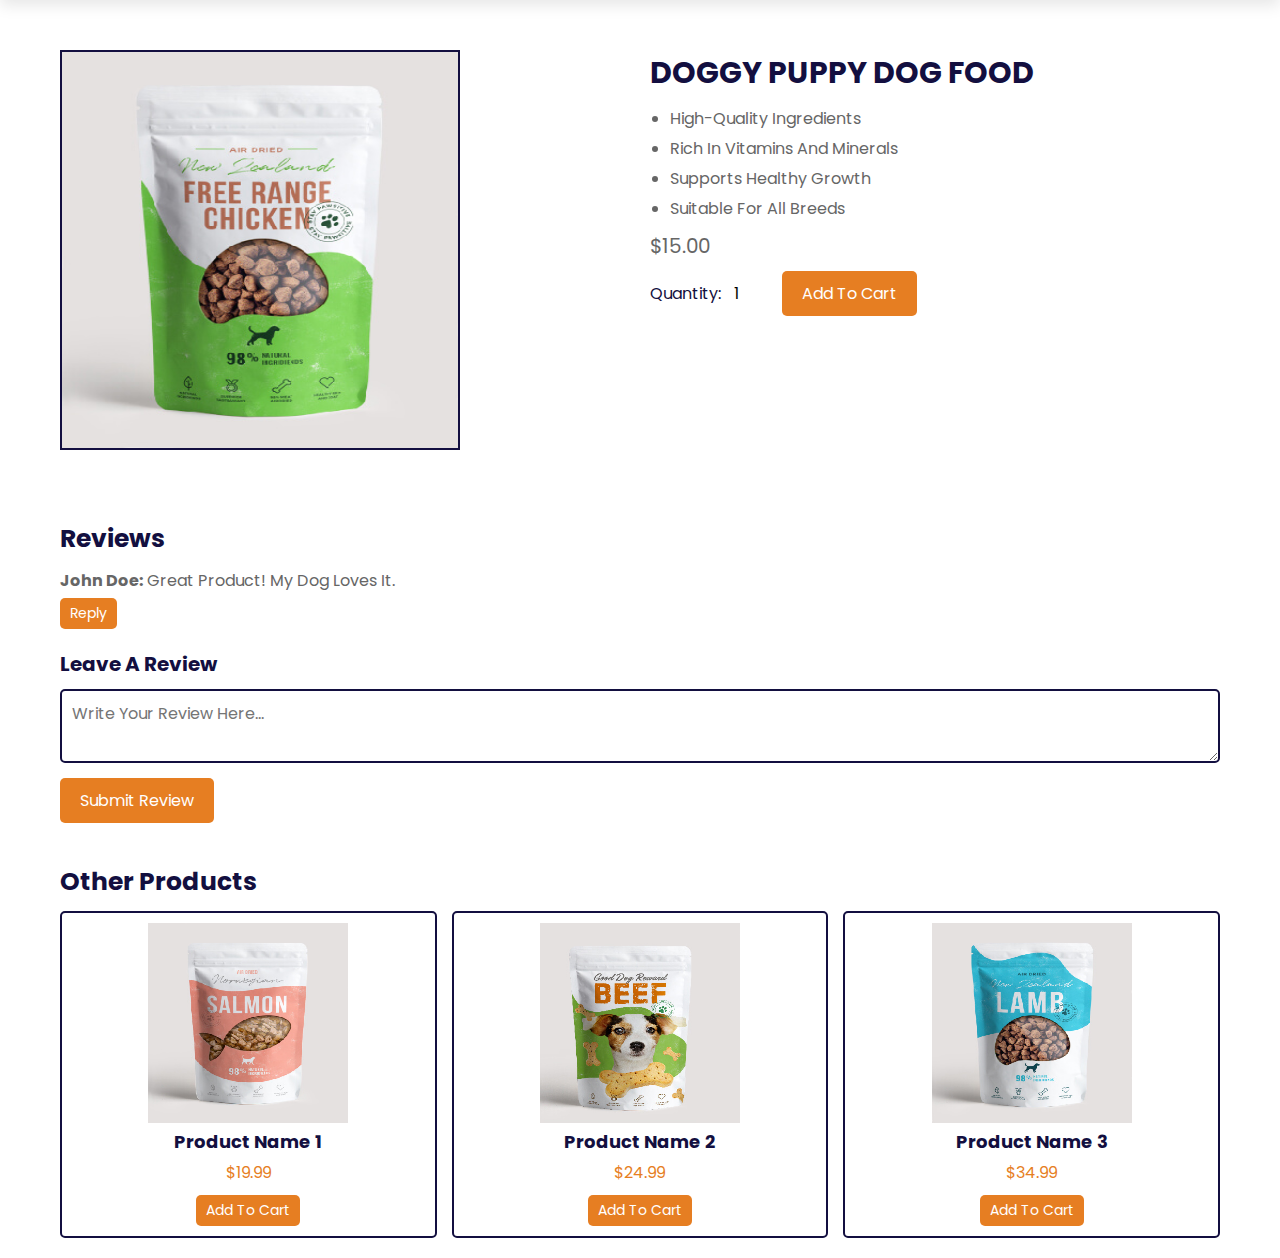
==== product detail/productdetail.html @ 984e51f2 "fix landing page + product detail" ====
<!DOCTYPE html>
<html lang="en">
<head>
    <meta charset="UTF-8">
    <meta name="viewport" content="width=device-width, initial-scale=1.0">
    <title>Product Detail - Pet Food</title>
    <link rel="stylesheet" href="styles.css">
    <link rel="stylesheet" href="https://cdnjs.cloudflare.com/ajax/libs/font-awesome/5.15.4/css/all.min.css">
</head>
<body>
    <header class="header">
        <section class="flex">
            <a href="#" class="logo"> <i class="fas fa-paw"></i> shop </a>
            <nav class="navbar">
                <a href="#home">home</a>
                <a href="#about">about</a>
                <a href="#shop">shop</a>
                <a href="#services">services</a>
                <a href="#contact">contact</a>
            </nav>
            <div class="icons">
                <div class="fas fa-bars" id="menu-btn"></div>
                <a href="#" class="fas fa-shopping-cart"></a>
                <div class="fas fa-user" id="login-btn"></div>
            </div>
            <form action="" class="login-form">
                <h3>sign in</h3>
                <input type="email" name="" placeholder="enter your email" id="" class="box">
                <input type="password" name="" placeholder="enter your password" id="" class="box">
                <div class="remember">
                    <input type="checkbox" name="" id="remember-me">
                    <label for="remember-me">remember me</label>
                </div>
                <input type="submit" value="sign in" class="btn">
                <div class="links">
                    <a href="#">forget password</a>
                    <a href="#">sign up</a>
                </div>
                <!-- user session -->
                <div class="links">
                    <a href="#">Profile</a>
                </div>
                <div class="links">
                    <a href="#">Logout</a>
                </div>
            </form>
        </section>
    </header>

    <section class="product-detail">
        <div class="image-gallery">
            <img src="image/product_01.jpg" alt="Product Image 1">

        </div>
        <div class="details">
            <h1>DOGGY PUPPY DOG FOOD</h1>
            <ul>
                <li>High-quality ingredients</li>
                <li>Rich in vitamins and minerals</li>
                <li>Supports healthy growth</li>
                <li>Suitable for all breeds</li>
            </ul>
            <p class="price"><del>$15.00</p>
            <label for="quantity">Quantity:</label>
            <input type="number" id="quantity" name="quantity" min="1" value="1">
            <button class="btn">Add to Cart</button>
        </div>
    </section>

    <section class="reviews">
        <h2>Reviews</h2>
        <div class="review">
            <p><strong>John Doe:</strong> Great product! My dog loves it.</p>
            <button class="btn reply-btn">Reply</button>
        </div>
        <div class="review-form">
            <h3>Leave a Review</h3>
            <textarea id="review-text" placeholder="Write your review here..."></textarea>
            <button class="btn" id="submit-review">Submit Review</button>
        </div>
    </section>

    <section class="other-products">
        <h2>Other Products</h2>
        <div class="box-container">
            <div class="box">
                <img src="image/product_05.jpg" alt="Other Product 1">
                <h3>Product Name 1</h3>
                <p class="price">$19.99</p>
                <button class="btn">Add to Cart</button>
            </div>
            <div class="box">
                <img src="image/product_04.jpg" alt="Other Product 2">
                <h3>Product Name 2</h3>
                <p class="price">$24.99</p>
                <button class="btn">Add to Cart</button>
            </div>
            <div class="box">
                <img src="image/product_03.jpg" alt="Other Product 3">
                <h3>Product Name 3</h3>
                <p class="price">$34.99</p>
                <button class="btn">Add to Cart</button>
            </div>
        </div>
    </section>

    <script src="script.js"></script>
</body>
</html>
---- product detail/styles.css ----
@import url("https://fonts.googleapis.com/css2?family=Poppins:wght@100;300;400;500;600&display=swap");

* {
  font-family: "Poppins", sans-serif;
  margin: 0;
  padding: 0;
  box-sizing: border-box;
  outline: none;
  border: none;
  text-decoration: none;
  text-transform: capitalize;
  transition: 0.2s linear;
}

:root {
  --carrot-color: #e67e22;
  --black: #130f40;
  --white: #fff;
  --light-color: #666;
  --light-bg: #eee;
  --border: 0.2rem solid var(--black);
  --box-shadow: 0 0.5rem 1.5rem rgba(0, 0, 0, 0.1);
}

html {
  font-size: 62.5%;
  overflow-x: hidden;
  scroll-behavior: smooth;
  scroll-padding-top: 4rem;
}

html::-webkit-scrollbar {
  width: 1rem;
}

html::-webkit-scrollbar-track {
  background: transparent;
}

html::-webkit-scrollbar-thumb {
  background: var(--carrot-color);
}

.header {
  background: var(--white);
  box-shadow: var(--box-shadow);
  position: fixed;
  top: 0;
  left: 0;
  right: 0;
  z-index: 1000;
  transform: translateY(-100%);
  transition: transform 0.3s ease;
}

.header.active {
  transform: translateY(0rem);
}

.header .flex {
  display: flex;
  align-items: center;
  justify-content: space-between;
  padding: 2rem;
  position: relative;
}

.header .flex .logo {
  font-size: 2.5rem;
  color: var(--black);
  font-weight: bolder;
}

.header .flex .logo i {
  color: var(--carrot-color);
}

.header .flex .navbar a {
  margin: 0 1rem;
  font-size: 1.7rem;
  color: var(--light-color);
}

.header .flex .navbar a:hover {
  color: var(--carrot-color);
}

.header .flex .icons a,
.header .flex .icons div {
  font-size: 2.5rem;
  margin-left: 1.5rem;
  color: var(--black);
  cursor: pointer;
}

.header .flex .icons a:hover,
.header .flex .icons div:hover {
  color: var(--carrot-color);
}

.header .flex .login-form {
  position: absolute;
  top: 120%;
  right: 2rem;
  width: 35rem;
  border-radius: 1rem;
  background: var(--white);
  box-shadow: var(--box-shadow);
  padding: 2rem;
  display: none;
}

.header .flex .login-form.active {
  display: block;
  animation: fadeIn 0.4s linear;
}

.header .flex .login-form h3 {
  color: var(--black);
  font-size: 2.5rem;
  padding-bottom: 0.5rem;
}

.header .flex .login-form .box {
  width: 100%;
  border-bottom: var(--border);
  border-width: 0.1rem;
  padding: 1.5rem 0;
  font-size: 1.6rem;
  color: var(--black);
  text-transform: none;
  margin: 1rem 0;
}

.header .flex .login-form .remember {
  display: flex;
  align-items: center;
  gap: 0.5rem;
  padding: 1rem 0;
}

.header .flex .login-form .remember label {
  font-size: 1.5rem;
  cursor: pointer;
  color: var(--light-color);
}

.header .flex .login-form .btn {
  width: 100%;
  text-align: center;
  margin: 1.5rem 0;
}

.header .flex .login-form .btn:hover {
  background: var(--black);
}

.product-detail {
  display: flex;
  padding: 5rem 2rem;
  margin: 0 auto;
  max-width: 1200px;
}

.product-detail .image-gallery {
  flex: 1;
  display: flex;
  flex-direction: column;
  gap: 1rem;
}

.product-detail .image-gallery img {
  width: 100%;
  height: auto;
  border: var(--border);
  max-width: 400px;
  max-height: 400px;
}

.product-detail .details {
  flex: 1;
  padding-left: 2rem;
}

.product-detail .details h1 {
  font-size: 3rem;
  color: var(--black);
  margin-bottom: 1rem;
}

.product-detail .details ul {
  list-style: disc;
  padding-left: 2rem;
  margin-bottom: 1rem;
}

.product-detail .details ul li {
  font-size: 1.6rem;
  color: var(--light-color);
  margin-bottom: 0.5rem;
}

.product-detail .details .price {
  font-size: 2rem;
  color: var(--carrot-color);
  margin-bottom: 1rem;
}

.product-detail .details .price del {
  color: var(--light-color);
  margin-right: 0.5rem;
}

.product-detail .details label {
  font-size: 1.6rem;
  color: var(--black);
  margin-right: 0.5rem;
}

.product-detail .details input[type="number"] {
  width: 5rem;
  padding: 0.5rem;
  font-size: 1.6rem;
  margin-bottom: 1rem;
}

.product-detail .details .btn {
  display: inline-block;
  padding: 1rem 2rem;
  background: var(--carrot-color);
  color: var(--white);
  font-size: 1.6rem;
  cursor: pointer;
  border-radius: 0.5rem;
}

.product-detail .details .btn:hover {
  background: var(--black);
}

.reviews {
  padding: 2rem;
  max-width: 1200px;
  margin: 0 auto;
}

.reviews h2 {
  font-size: 2.5rem;
  color: var(--black);
  margin-bottom: 1rem;
}

.reviews .review {
  font-size: 1.6rem;
  color: var(--light-color);
  margin-bottom: 1rem;
}

.reviews .review .reply {
  margin-left: 2rem;
  font-size: 1.4rem;
  color: var(--light-color);
}

.reviews .review-form {
  margin-top: 2rem;
}

.reviews .review-form h3 {
  font-size: 2rem;
  color: var(--black);
  margin-bottom: 1rem;
}

.reviews .review-form textarea {
  width: 100%;
  padding: 1rem;
  font-size: 1.6rem;
  margin-bottom: 1rem;
  border: var(--border);
  border-radius: 0.5rem;
}

.reviews .review-form .btn {
  display: inline-block;
  padding: 1rem 2rem;
  background: var(--carrot-color);
  color: var(--white);
  font-size: 1.6rem;
  cursor: pointer;
  border-radius: 0.5rem;
}

.reviews .review-form .btn:hover {
  background: var(--black);
}
.reviews .review .reply-btn {
  display: inline-block;
  padding: 0.5rem 1rem;
  background: var(--carrot-color);
  color: var(--white);
  font-size: 1.4rem;
  cursor: pointer;
  border-radius: 0.5rem;
  margin-top: 0.5rem;
}

.reviews .review .reply-btn:hover {
  background: var(--black);
}

.reviews .reply-form {
  margin-top: 1rem;
}

.reviews .reply-form textarea {
  width: 100%;
  padding: 1rem;
  font-size: 1.6rem;
  margin-bottom: 1rem;
  border: var(--border);
  border-radius: 0.5rem;
}

.reviews .reply-form .btn {
  display: inline-block;
  padding: 1rem 2rem;
  background: var(--carrot-color);
  color: var(--white);
  font-size: 1.6rem;
  cursor: pointer;
  border-radius: 0.5rem;
}

.reviews .reply-form .btn:hover {
  background: var(--black);
}
.other-products {
  padding: 2rem;
  max-width: 1200px;
  margin: 0 auto;
}
.header .flex .login-form .links {
  display: -webkit-box;
  display: -ms-flexbox;
  display: flex;
  -webkit-box-pack: justify;
  -ms-flex-pack: justify;
  justify-content: space-between;
  -webkit-box-align: center;
  -ms-flex-align: center;
  align-items: center;
  margin-top: 1rem;
}

.header .flex .login-form .links a {
  font-size: 1.4rem;
  color: #e67e22;
}

.header .flex .login-form .links a:hover {
  color: #130f40;
  text-decoration: underline;
}
.other-products h2 {
  font-size: 2.5rem;
  color: var(--black);
  margin-bottom: 1rem;
}

.other-products .box-container {
  display: grid;
  grid-template-columns: repeat(auto-fit, minmax(30rem, 1fr));
  gap: 1.5rem;
}

.other-products .box-container .box {
  background: var(--white);
  border: var(--border);
  border-radius: 0.5rem;
  padding: 1rem;
  text-align: center;
}

.other-products .box-container .box img {
  width: 100%;
  height: auto;
  max-width: 200px;
  max-height: 200px;
}

.other-products .box-container .box h3 {
  font-size: 1.8rem;
  color: var(--black);
  margin-bottom: 0.5rem;
}

.other-products .box-container .box .price {
  font-size: 1.6rem;
  color: var(--carrot-color);
  margin-bottom: 1rem;
}

.other-products .box-container .box .btn {
  display: inline-block;
  padding: 0.5rem 1rem;
  background: var(--carrot-color);
  color: var(--white);
  font-size: 1.4rem;
  cursor: pointer;
  border-radius: 0.5rem;
}

.other-products .box-container .box .btn:hover {
  background: var(--black);
}
#menu-btn {
  display: none;
}

@media (max-width: 991px) {
  html {
    font-size: 55%;
  }

  .home {
    justify-content: center;
    background-position: right;
  }

  .home .content {
    text-align: center;
    padding-bottom: 5rem;
  }

  .home .content h3 {
    font-size: 4.5rem;
  }
}

@media (max-width: 768px) {
  #menu-btn {
    display: inline-block;
  }

  .header .navbar {
    position: absolute;
    top: 99%;
    left: 0;
    right: 0;
    background: var(--white);
    clip-path: polygon(0 0, 100% 0, 100% 0, 0 0);
  }

  .header .navbar.active {
    clip-path: polygon(0 0, 100% 0, 100% 100%, 0 100%);
  }

  .header .navbar a {
    display: block;
    margin: 2rem;
    font-size: 2rem;
  }
}

@media (max-width: 450px) {
  html {
    font-size: 50%;
  }

  .header .login-form {
    width: 90%;
  }
}
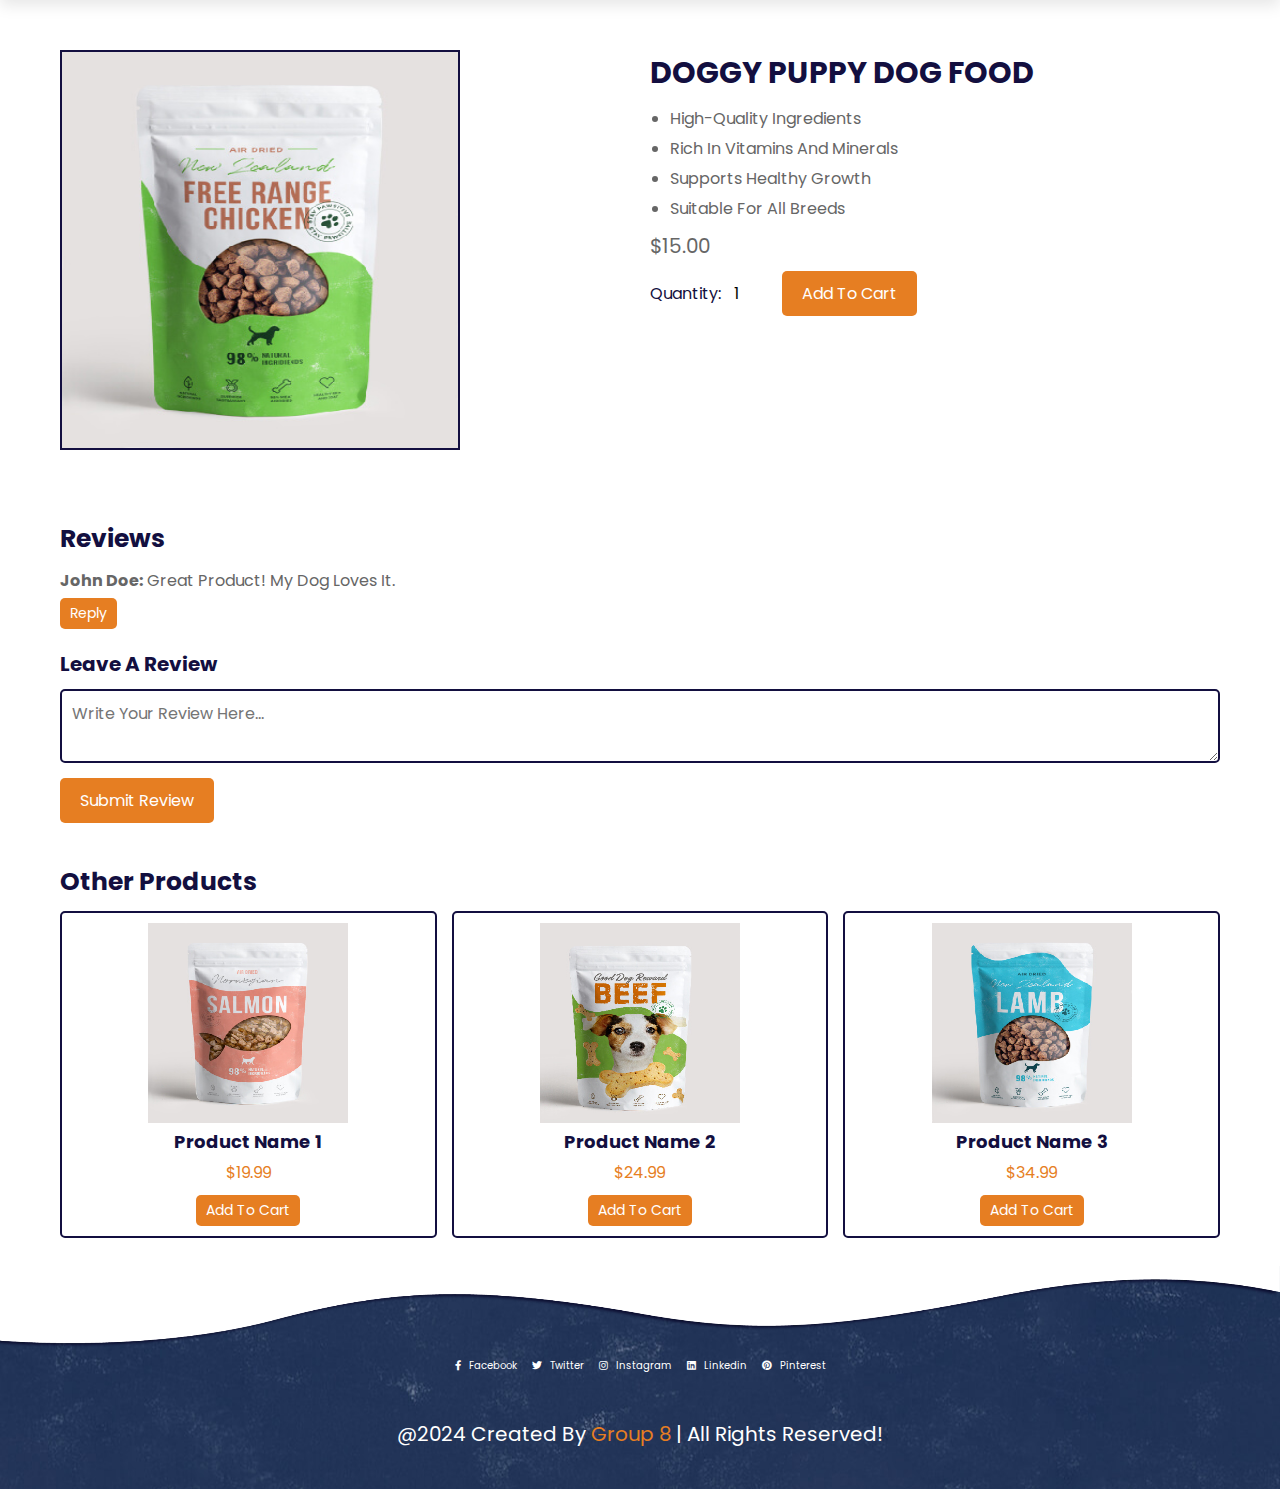
==== commit 87bc9f01: "add footer in productdetail" ====
--- a/product detail/productdetail.html
+++ b/product detail/productdetail.html
@@ -104,6 +104,26 @@
         </div>
     </section>
 
+    
+<!-- shop section ends -->
+
+
+<footer class="footer">
+
+    <img src="image/top_wave.png" alt="">
+
+    <div class="share">
+        <a href="#" class="btn"> <i class="fab fa-facebook-f"></i> facebook </a>
+        <a href="#" class="btn"> <i class="fab fa-twitter"></i> twitter </a>
+        <a href="#" class="btn"> <i class="fab fa-instagram"></i> instagram </a>
+        <a href="#" class="btn"> <i class="fab fa-linkedin"></i> linkedin </a>
+        <a href="#" class="btn"> <i class="fab fa-pinterest"></i> pinterest </a>
+    </div>
+
+    <div class="credit"> @2024 created by <span> Group 8 </span> | all rights reserved! </div>
+
+</footer>
+
     <script src="script.js"></script>
 </body>
 </html>
--- a/product detail/styles.css
+++ b/product detail/styles.css
@@ -417,6 +417,63 @@
 #menu-btn {
   display: none;
 }
+.footer {
+  position: relative;
+  background: url(./image/footer_background.jpg);
+  background-position: center;
+  background-size: center;
+  padding-top: 10rem;
+  padding-bottom: 2rem;
+}
+
+.footer img {
+  position: absolute;
+  top: 0;
+  left: 0;
+  height: 10rem;
+  width: 100%;
+}
+
+.footer .share {
+  display: -webkit-box;
+  display: -ms-flexbox;
+  display: flex;
+  -webkit-box-pack: center;
+  -ms-flex-pack: center;
+  justify-content: center;
+  -ms-flex-wrap: wrap;
+  flex-wrap: wrap;
+  gap: 1.5rem;
+}
+
+.footer .share a {
+  color: #fff;
+  border-color: #fff;
+}
+
+.footer .share a:hover {
+  color: #130f40;
+}
+
+.footer .share a::before {
+  background: #fff;
+}
+
+.footer .share a i {
+  padding-right: 0.5rem;
+}
+
+.footer .credit {
+  text-align: center;
+  color: #fff;
+  font-size: 2rem;
+  padding: 2rem 1rem;
+  margin-top: 2.5rem;
+}
+
+.footer .credit span {
+  color: #e67e22;
+}
 
 @media (max-width: 991px) {
   html {
